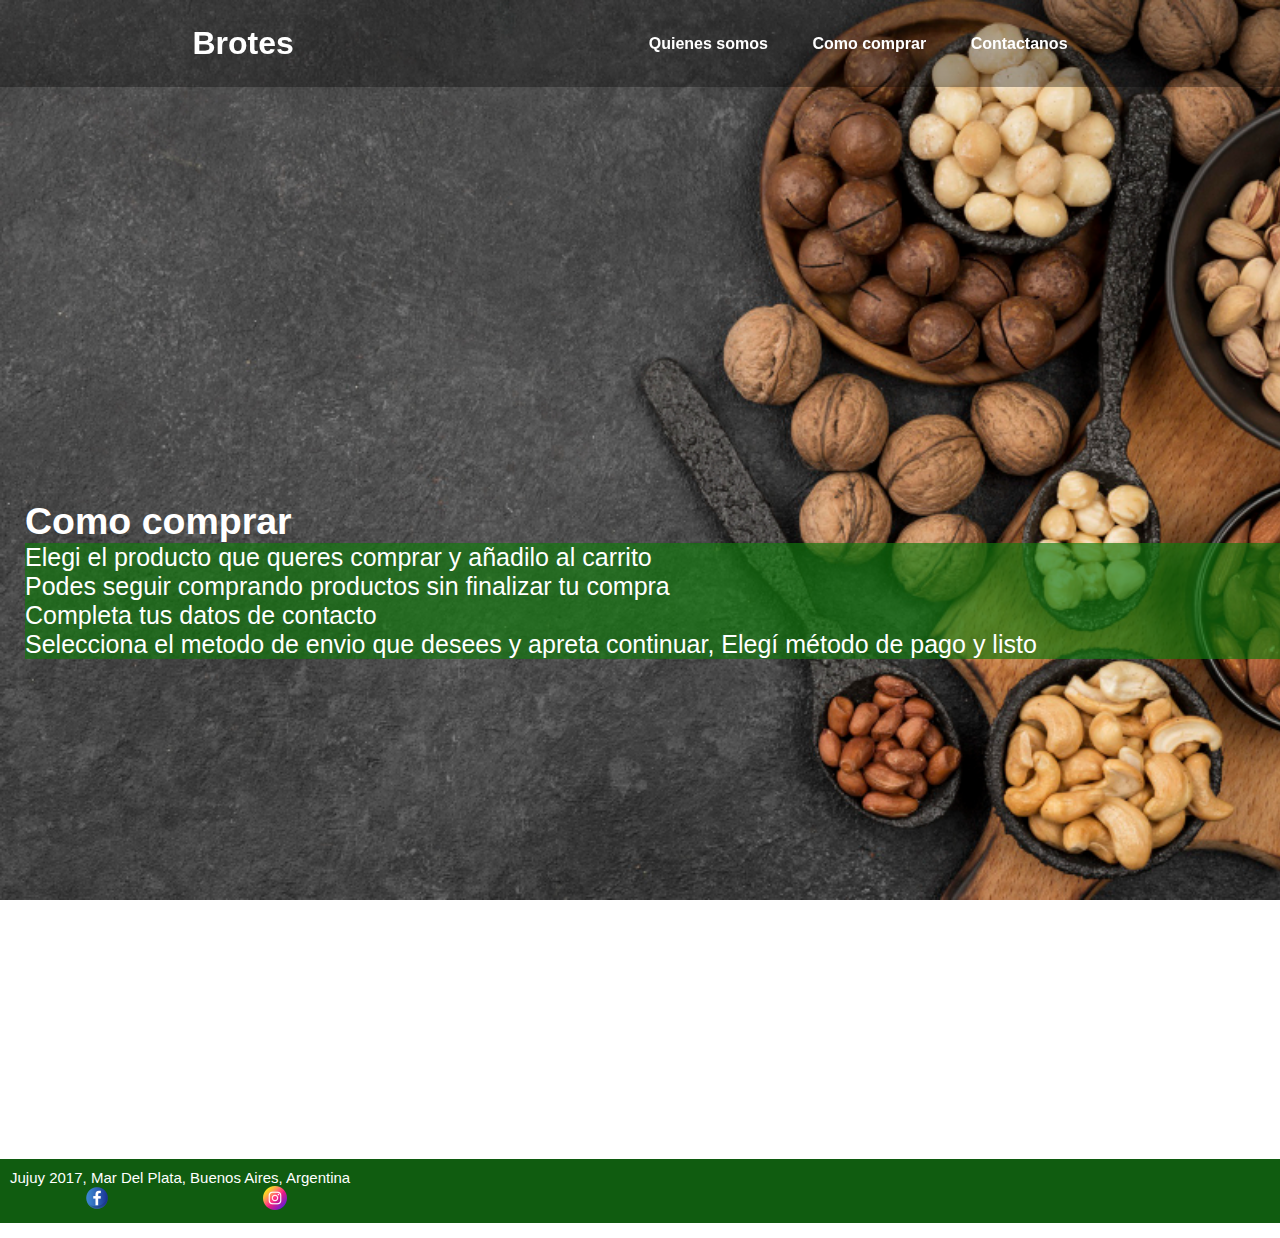
==== pages/comprar.html @ 190830e0 "primer commit" ====
<!DOCTYPE html>
<html lang="en">

<head>
    <meta charset="UTF-8">
    <meta http-equiv="X-UA-Compatible" content="IE=edge">
    <meta name="viewport" content="width=device-width, initial-scale=1.0">

    <!--Link Bootstrap-->
    <link href="https://cdn.jsdelivr.net/npm/bootstrap@5.2.0/dist/css/bootstrap.min.css" rel="stylesheet"
        integrity="sha384-gH2yIJqKdNHPEq0n4Mqa/HGKIhSkIHeL5AyhkYV8i59U5AR6csBvApHHNl/vI1Bx" crossorigin="anonymous">

    <link rel="stylesheet" href="../style/style.css">

    <title>Brotes</title>
</head>

<body class="body">

    <header class="header">
        <nav>
            <h1>Brotes</h1>
            <ul>
                <li><a href="./contacto.html">Quienes somos</a></li>
                <li><a href="./comprar.html">Como comprar</a></li>
                <li><a href="./contacto.html">Contactanos</a></li>
            </ul>
        </nav>
    </header>

    <main class="comprar">  
        <div>
            <h2>Como comprar</h2>
            <ul>
                <li>Elegi el producto que queres comprar y añadilo al carrito</li>
                <li>Podes seguir comprando productos sin finalizar tu compra</li>
                <li>Completa tus datos de contacto</li>
                <li>Selecciona el metodo de envio que desees y apreta continuar,
                    Elegí método de pago y listo</li>
            </ul>
        </div>
    </main>

    <footer class="footer">
        <p>Jujuy 2017, Mar Del Plata, Buenos Aires, Argentina</p>
        <a href=""><img src="../images/facebook.png" alt="Facebook"></a>
        <a href=""><img src="../images/instagram.png" alt="Instagram"></a>
    </footer>

    <!-- JavaScript link -->
    <script src="https://cdn.jsdelivr.net/npm/bootstrap@5.2.0/dist/js/bootstrap.bundle.min.js"
        integrity="sha384-A3rJD856KowSb7dwlZdYEkO39Gagi7vIsF0jrRAoQmDKKtQBHUuLZ9AsSv4jD4Xa"
        crossorigin="anonymous"></script>

</body>

</html>
---- style/style.css ----
* {
    padding: 0;
    margin: 0;
    list-style-type: none;
    box-sizing: border-box;
}

.body {
    font-family: 'Segoe UI', Tahoma, Geneva, Verdana, sans-serif;
    background-image: url(.././images/nuts.jpg);
    background-repeat: no-repeat;
    background-size: cover;
    background-attachment: fixed;
}


/*-------------Header--------------*/

.header {
    position: fixed;
    z-index: 10;
}

.header nav {
    display: flex;
    background-color: #80808070;
    background: linear-gradient(#00000041, #00000054);
    align-items: center;
    justify-content: space-around;
    color: white;
    width: 100vw;
    padding: 25px;
    font-weight: 700;
}

.header nav ul li {
    display: inline-block;
}

.header nav ul li a {
    text-decoration: none;
    margin: 20px;
    color: white;
}

/*------------Main-------------*/

.main-p {
    color: white;
    display: flex;
    flex-direction: row-reverse;
    justify-content: space-evenly;
    align-items: center;
    text-align: center;
    padding: 400px 0;
}

.main-p div {
    margin: 10px;
    position: relative;
    transition: 2s 1s ease;
    animation-name: fade-in;
    animation-duration: 8s;
    animation-delay: 2s;
}

.main-p div:hover {
    background-color: #511557;
}

.main-p div h3 {
    position: absolute;
    bottom: 0;
}

.main-p h2 {
    border: 2px dashed;
}

.main-p div a {
    color: white;
    background-color: black;
    font-family: Georgia, 'Times New Roman', Times, serif;
    text-decoration: none;
}

.comprar {
    font-size: 25px;
    padding: 500px 0px 500px 25px;
    color: #ffffff;
}

.comprar ul {
    background-color: #12790eab;
}

.comprar p {
    background-color: #12790eab;
}

.formulario {
    color: white;
    margin: 50px;
}

.galeria {
    display: grid;
    grid-template-areas:
        "gal1 gal1 gal1 gal1"
        "gal2 gal2 gal3 gal3"
        "gal4 gal4 gal4 gal5"
        "gal6 gal6 gal6 gal6"
    ;
    gap: 20px;
    height: 100%;
    width: 100%;
}

.galeria img {
    width: 100%;
}

.gal1 {
    grid-area: gal1;
}

.gal2 {
    grid-area: gal2;
}

.gal3 {
    grid-area: gal3;
}

.gal4 {
    grid-area: gal4;
}

.gal5 {
    grid-area: gal5;
}

.gal6 {
    grid-area: gal6;
}

.carousel-item h5{ 
    color: #ffffff !important;
}

.carousel-item p{
    color: #ffffff !important;
}

/*----formulario----*/

.mb-3{
    color: #ffffff !important;
}
/*------Footer-------*/

.footer {
    font-family: Verdana, Geneva, Tahoma, sans-serif;
    font-size: 15px;
    padding: 10px;
    color: white;
    background-color: #105c10;
}

.footer a {
    margin: 50px;
    padding: 25px;
}


/*----Traslate----*/

@keyframes fade-in {

    0% {
        transform: translateY(-150px)
    }

    100% {
        transform: translateY(150px)
    }
}



/*========Media queries=====*/


@media screen and (max-width:1024px) {

    .header h1 {
        color: #00e600;
    }

    .header nav ul li a {
        color: #00e600;
    }

    .main-p h2 {
        color: #00e600;
    }


}

@media screen and (max-width:768px) {

    .header nav {
        flex-direction: column;
    }

    .main-p {
        flex-direction: column;
        color: #00e600;
        font-size: 12px;
    }


    .body {
        background-position: center;
    }

    .galeria {
        display: flex;
        flex-direction: column;
        padding-top: 110px;
    }

    .comprar{
        font-size: 15px;
    }
}

@media screen and (max-width:500px) {

    .header nav ul li {
        display: block;
        align-items: center;
    }

    .main-p img {
        width: 300px;
        height: 300px;
    }
}
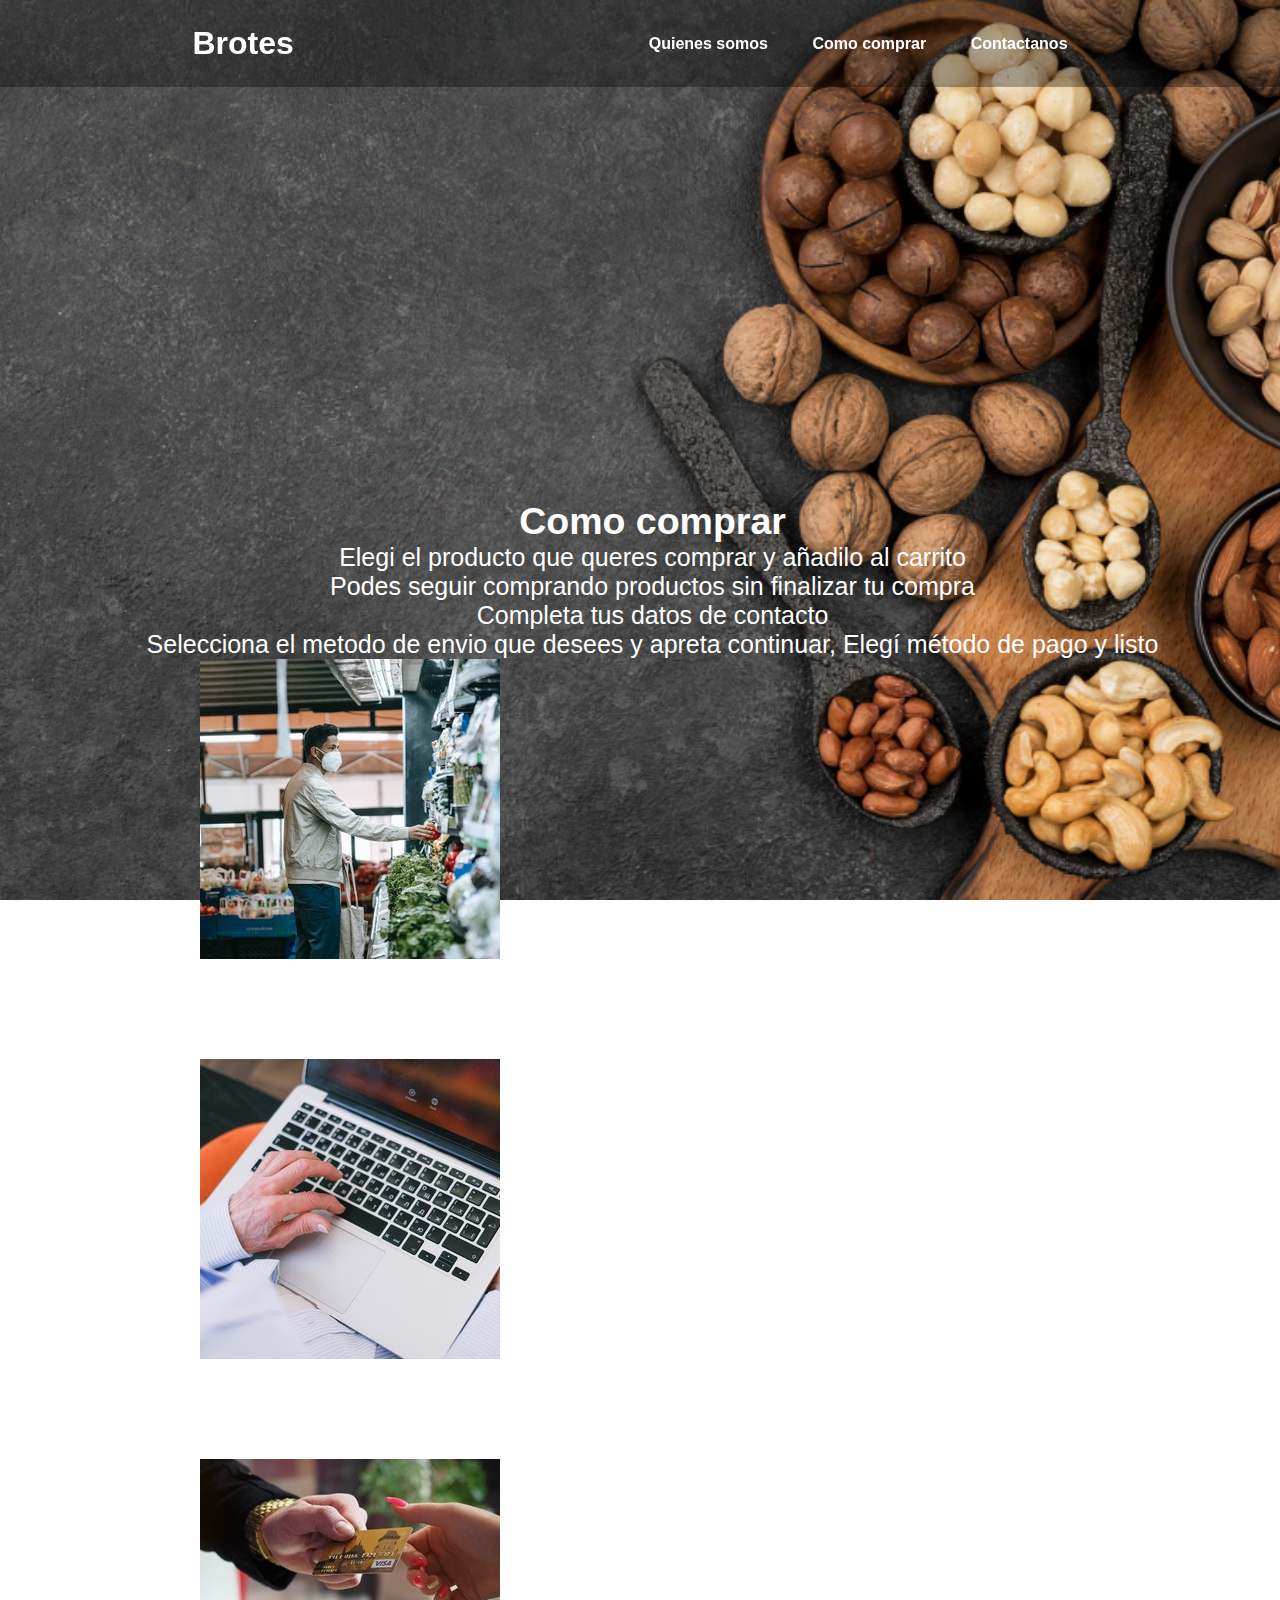
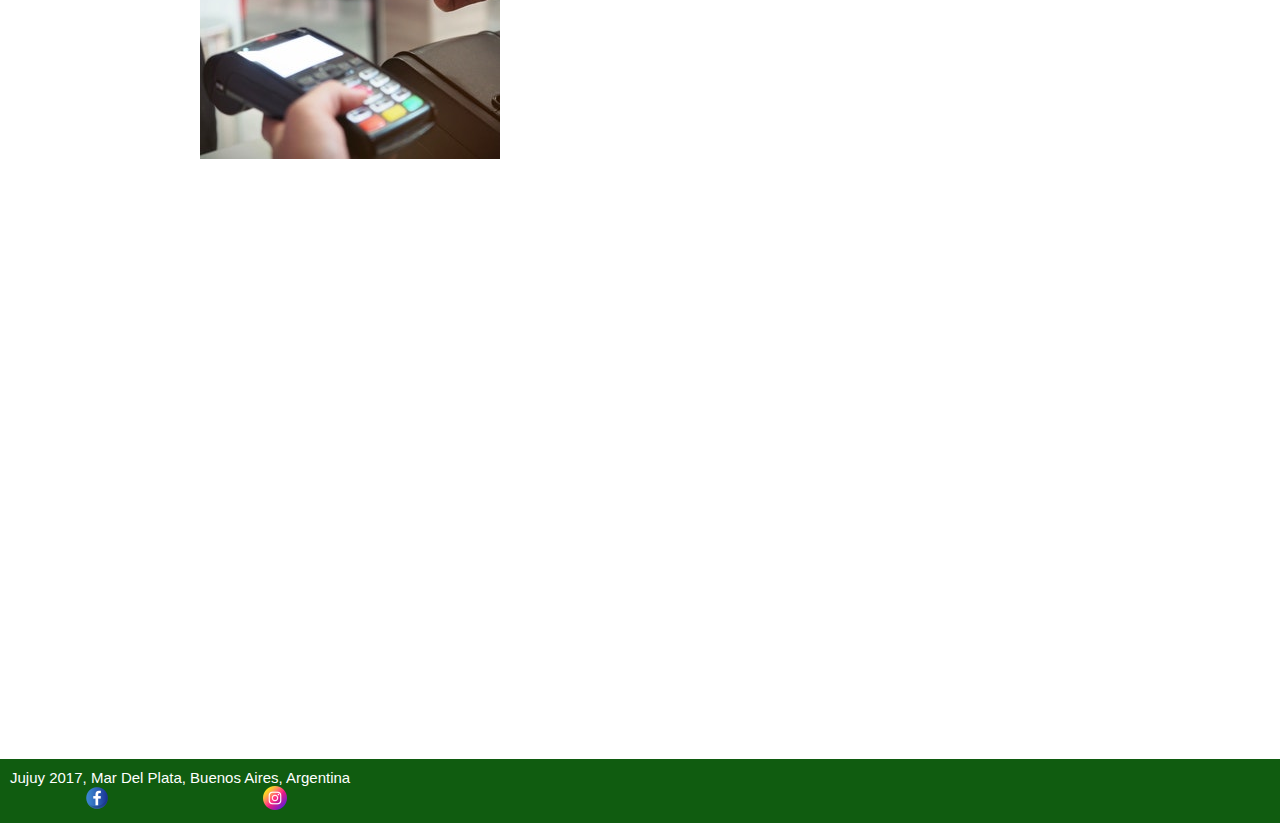
==== commit 111bbdb7: "agregando imagenes y page compras" ====
--- a/pages/comprar.html
+++ b/pages/comprar.html
@@ -28,18 +28,34 @@
         </nav>
     </header>
 
-    <main class="comprar">  
-        <div>
-            <h2>Como comprar</h2>
-            <ul>
+    <main class="comprar2">
+    <h2>Como comprar</h2>
+    <div class="container text-center">
+        <div class="row">
+            <div class="col-sm-6">
                 <li>Elegi el producto que queres comprar y añadilo al carrito</li>
                 <li>Podes seguir comprando productos sin finalizar tu compra</li>
+            </div>
+            <div class="col-sm-6">
                 <li>Completa tus datos de contacto</li>
                 <li>Selecciona el metodo de envio que desees y apreta continuar,
                     Elegí método de pago y listo</li>
-            </ul>
+            </div>
         </div>
-    </main>
+        <div class="row">
+            <div class="col-sm">
+                <img src="../images/comprar1.jpg" alt="">
+            </div>
+            <div class="col-sm">
+                <img src="../images/comprar2.jpg" alt="">
+            </div>
+            <div class="col-sm">
+                <img src="../images/comprar3.jpg" alt="">
+            </div>
+        </div>
+    </div>
+</main>
+
 
     <footer class="footer">
         <p>Jujuy 2017, Mar Del Plata, Buenos Aires, Argentina</p>
--- a/style/style.css
+++ b/style/style.css
@@ -90,6 +90,18 @@
     color: #ffffff;
 }
 
+.comprar2{
+    font-size: 25px;
+    padding: 500px 0px 500px 25px;
+    color:white;
+    text-align: center;
+}
+
+.col-sm{
+    width: 650px !important;
+    height: 400px !important;
+    
+}
 .comprar ul {
     background-color: #12790eab;
 }
